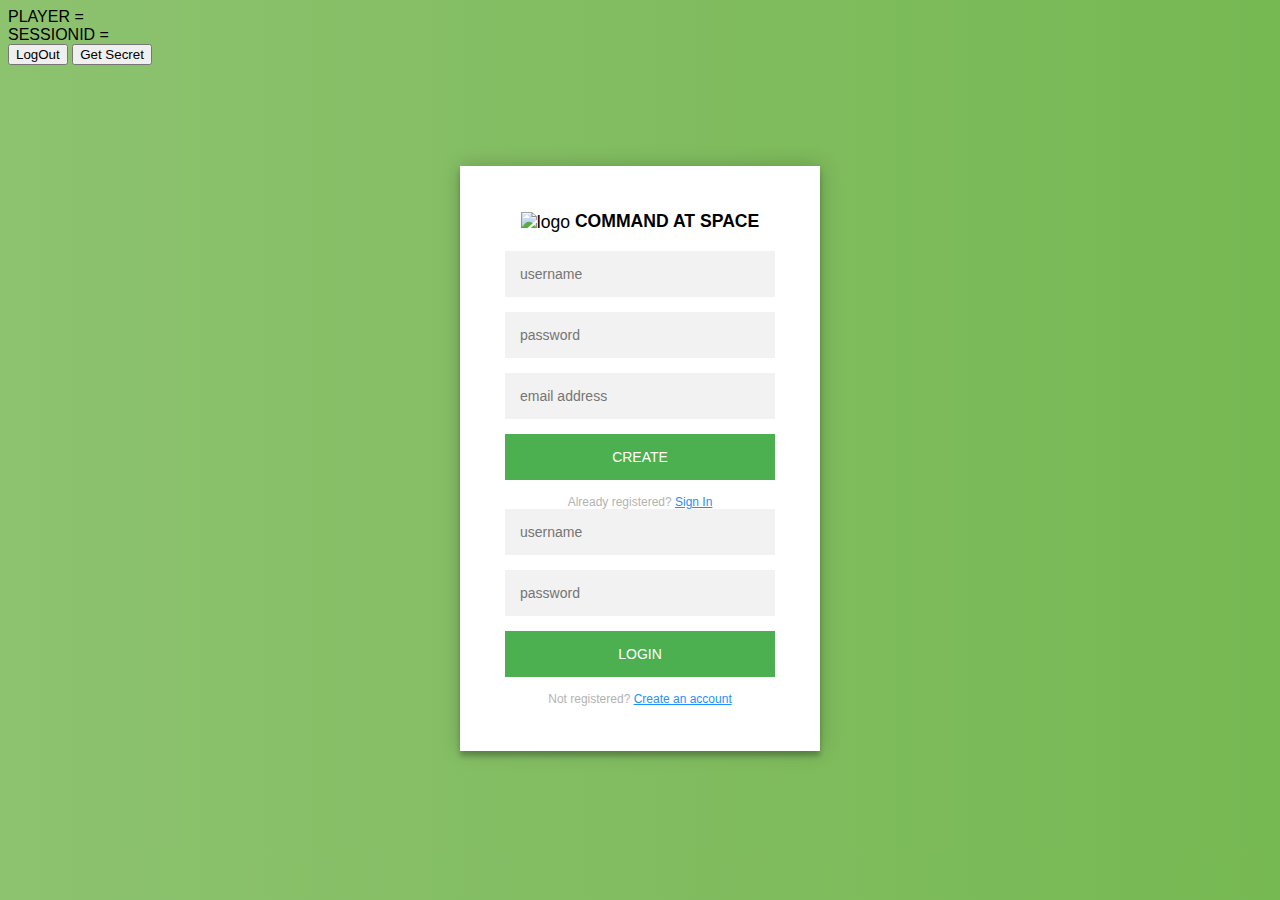
==== login.html @ e8b17dd4 "client update with server 0.0.4" ====
<!DOCTYPE html>
<html lang="en">

<head>
  <title>Command At Space</title>
  <meta charset="utf-8" />
  <meta http-equiv="X-UA-Compatible" content="IE=edge">
  <meta name="viewport" content="width=device-width, initial-scale=1">
  <meta name="description" content="" />
  <link rel="stylesheet" type="text/css" media="screen" href="login.css" />

  <!-- Favicon -->
  <link rel="icon" type="image/x-icon" href="https://commandatspace.com/_public/icons/space32.png">
</head>

<body>

  <div class="logged" id="logged">

    <div>PLAYER = <span id="player"></span></div>
    <div>SESSIONID = <span id="cookie"></span></div>
    <button id="logout">LogOut</button>
    <button id="getSecret">Get Secret</button>
    <div id="secret"></div>

  </div>

  <div class="login-page">

    <div class="form">
      <div class="title">
        <img alt="logo" class="verticalImage" src="https://commandatspace.com/_public/icons/space64.png">
        <strong>COMMAND AT SPACE</strong>
      </div>
      <br>
      <form class="registerForm">
        <input id="user1" type="text" placeholder="username" />
        <input id="pass1" type="password" placeholder="password" />
        <input id="mail1" type="text" placeholder="email address" />
        <button id="create">create</button>
        <p class="message">Already registered?
          <span class="fakeLink">Sign In</span>
        </p>
      </form>
      <form class="loginForm">
        <input id="user2" type="text" placeholder="username" />
        <input id="pass2" type="password" placeholder="password" />
        <button id="login">login</button>
        <p class="message">Not registered?
          <span class="fakeLink">Create an account</span>
        </p>
      </form>

    </div>
  </div>

</body>

<script type="module" src="login.js"></script>

</html>
---- login.css ----
/* */

.login-page {
  width: 360px;
  padding: 8% 0 0;
  margin: auto;
}

.form {
  position: relative;
  z-index: 1;
  background: #FFFFFF;
  max-width: 360px;
  margin: 0 auto 100px;
  padding: 45px;
  text-align: center;
  box-shadow: 0 0 20px 0 rgba(0, 0, 0, 0.2), 0 5px 5px 0 rgba(0, 0, 0, 0.24);
}

.form input {
  outline: 0;
  background: #f2f2f2;
  width: 100%;
  border: 0;
  margin: 0 0 15px;
  padding: 15px;
  box-sizing: border-box;
  font-size: 14px;
}

.form button {
  text-transform: uppercase;
  outline: 0;
  background: #4CAF50;
  width: 100%;
  border: 0;
  padding: 15px;
  color: #FFFFFF;
  font-size: 14px;
  -webkit-transition: all 0.3 ease;
  transition: all 0.3 ease;
  cursor: pointer;
}

.form button:hover, .form button:active, .form button:focus {
  background: #43A047;
}

.form .message {
  margin: 15px 0 0;
  color: #b3b3b3;
  font-size: 12px;
}

.form .fakeLink {
  color: dodgerblue;
  text-decoration: underline;
  cursor: pointer;
}

.container {
  position: relative;
  z-index: 1;
  max-width: 300px;
  margin: 0 auto;
}

.container:before, .container:after {
  content: "";
  display: block;
  clear: both;
}

.container .info {
  margin: 50px auto;
  text-align: center;
}

.container .info h1 {
  margin: 0 0 15px;
  padding: 0;
  font-size: 36px;
  font-weight: 300;
  color: #1a1a1a;
}

.container .info span {
  color: #4d4d4d;
  font-size: 12px;
}

.container .info span a {
  color: #000000;
  text-decoration: none;
}

.container .info span .fa {
  color: #EF3B3A;
}

body {
  background: #76b852;
  /* fallback for old browsers */
  background: -webkit-linear-gradient(right, #76b852, #8DC26F);
  background: -moz-linear-gradient(right, #76b852, #8DC26F);
  background: -o-linear-gradient(right, #76b852, #8DC26F);
  background: linear-gradient(to left, #76b852, #8DC26F);
  font-family: "Arial", sans-serif;
  -webkit-font-smoothing: antialiased;
  -moz-osx-font-smoothing: grayscale;
}

.verticalImage {
  vertical-align: middle;
}

.title {
  margin: 0px;
  padding: 0px;
  font-size: 1.1em;
  text-align: center;
}
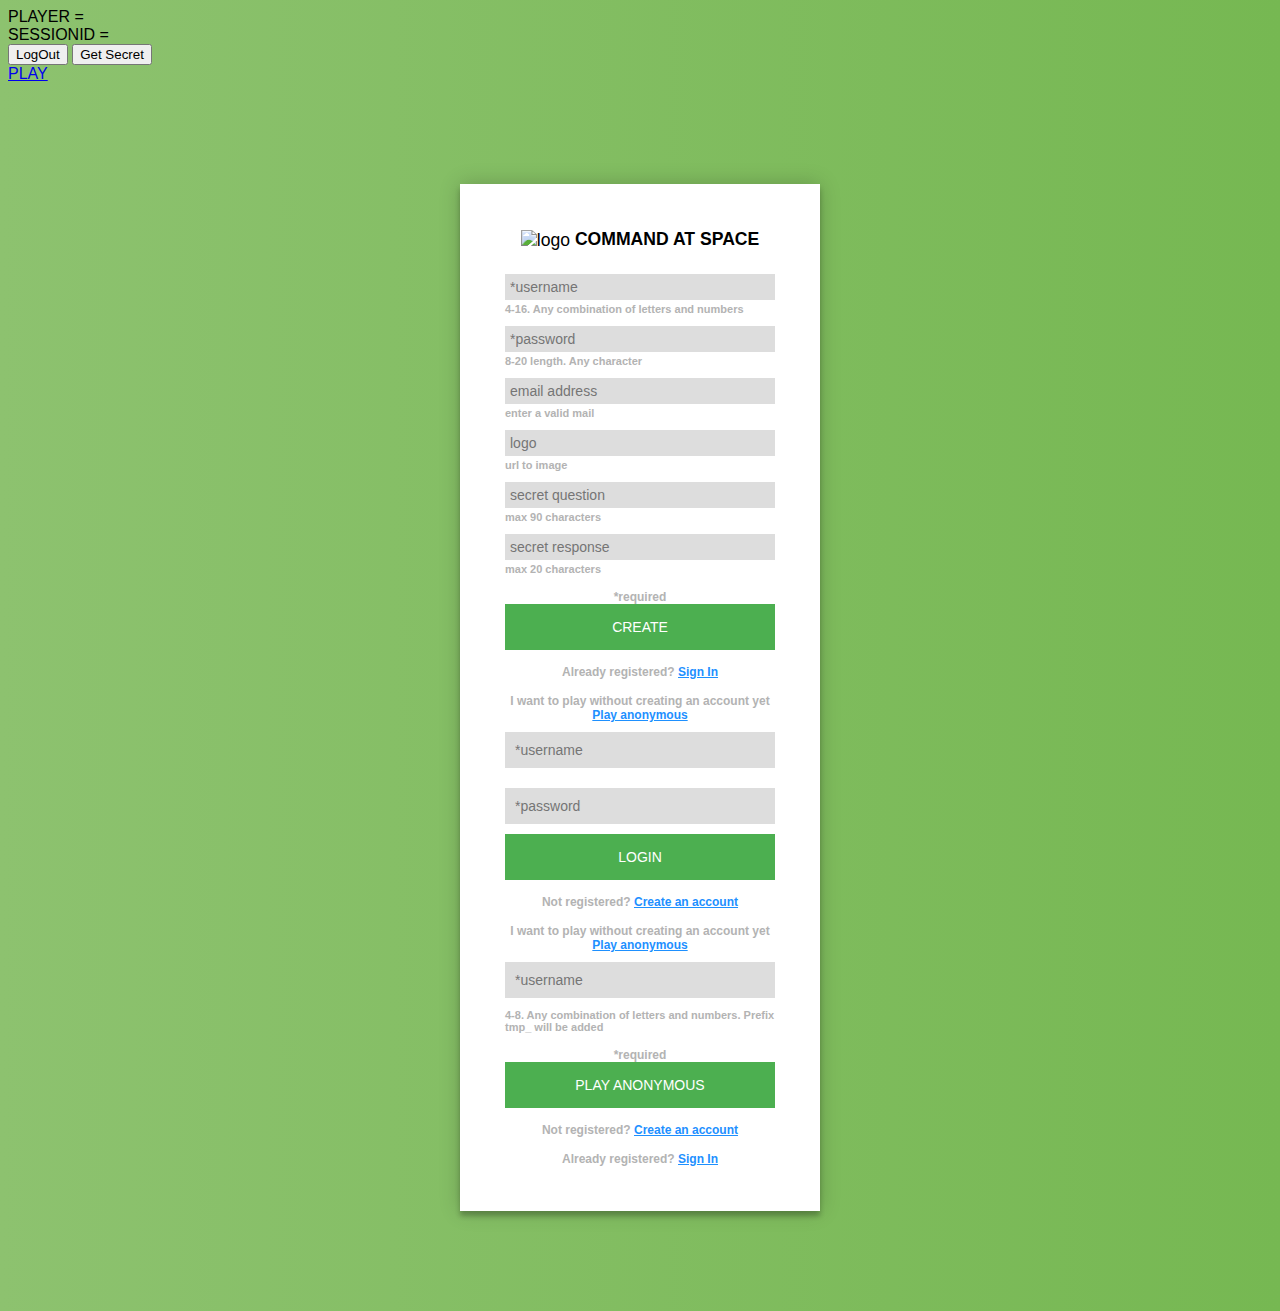
==== commit b5d3c4d3: "anonymous player (no login required)" ====
--- a/login.html
+++ b/login.html
@@ -23,6 +23,8 @@
     <button id="getSecret">Get Secret</button>
     <div id="secret"></div>
 
+    <a href="./play.html">PLAY</a>
+
   </div>
 
   <div class="login-page">
@@ -33,21 +35,52 @@
         <strong>COMMAND AT SPACE</strong>
       </div>
       <br>
+
       <form class="registerForm">
-        <input id="user1" type="text" placeholder="username" />
-        <input id="pass1" type="password" placeholder="password" />
-        <input id="mail1" type="text" placeholder="email address" />
+        <input id="user1" type="text" placeholder="*username">
+        <p class="explanation"><b>4-16. Any combination of letters and numbers</b></p>
+        <input id="pass1" type="password" placeholder="*password">
+        <p class="explanation"><b>8-20 length. Any character</b></p>
+        <input id="mail1" type="text" placeholder="email address">
+        <p class="explanation"><b>enter a valid mail</b></p>
+        <input id="logo1" type="text" placeholder="logo">
+        <p class="explanation"><b>url to image</b></p>
+        <input id="ques1" type="text" placeholder="secret question">
+        <p class="explanation"><b>max 90 characters</b></p>
+        <input id="secr1" type="text" placeholder="secret response">
+        <p class="explanation"><b>max 20 characters</b></p>
+        <p class="message"><b>*required</b></p>
         <button id="create">create</button>
-        <p class="message">Already registered?
-          <span class="fakeLink">Sign In</span>
+        <p class="message"><b>Already registered?</b>
+          <span class="fakeLink"><b>Sign In</b></span>
+        </p>
+        <p class="message"><b>I want to play without creating an account yet</b>
+          <span class="fakeLink"><b>Play anonymous</b></span>
         </p>
       </form>
+
       <form class="loginForm">
-        <input id="user2" type="text" placeholder="username" />
-        <input id="pass2" type="password" placeholder="password" />
+        <input id="user2" type="text" placeholder="*username" />
+        <input id="pass2" type="password" placeholder="*password" />
         <button id="login">login</button>
-        <p class="message">Not registered?
-          <span class="fakeLink">Create an account</span>
+        <p class="message"><b>Not registered?</b>
+          <span class="fakeLink"><b>Create an account</b></span>
+        </p>
+        <p class="message"><b>I want to play without creating an account yet</b>
+          <span class="fakeLink"><b>Play anonymous</b></span>
+        </p>
+      </form>
+
+      <form class="anonymousForm">
+        <input id="user3" type="text" placeholder="*username" />
+        <p class="explanation"><b>4-8. Any combination of letters and numbers. Prefix tmp_ will be added</b></p>
+        <p class="message"><b>*required</b></p>
+        <button id="anonymous">Play anonymous</button>
+        <p class="message"><b>Not registered?</b>
+          <span class="fakeLink"><b>Create an account</b></span>
+        </p>
+        <p class="message"><b>Already registered?</b>
+          <span class="fakeLink"><b>Sign In</b></span>
         </p>
       </form>
 
@@ -56,6 +89,6 @@
 
 </body>
 
-<script type="module" src="login.js"></script>
+<script type="module" src="./login/login.js"></script>
 
 </html>
--- a/login.css
+++ b/login.css
@@ -17,13 +17,24 @@
   box-shadow: 0 0 20px 0 rgba(0, 0, 0, 0.2), 0 5px 5px 0 rgba(0, 0, 0, 0.24);
 }
 
-.form input {
+.registerForm input {
   outline: 0;
-  background: #f2f2f2;
+  background: #dddddd;
   width: 100%;
   border: 0;
-  margin: 0 0 15px;
-  padding: 15px;
+  margin: 5px 0px 2px;
+  padding: 5px;
+  box-sizing: border-box;
+  font-size: 14px;
+}
+
+.anonymousForm input, .loginForm input {
+  outline: 0;
+  background: #dddddd;
+  width: 100%;
+  border: 0;
+  margin: 10px 0px;
+  padding: 10px;
   box-sizing: border-box;
   font-size: 14px;
 }
@@ -50,6 +61,14 @@
   margin: 15px 0 0;
   color: #b3b3b3;
   font-size: 12px;
+}
+
+.form .explanation {
+  margin: 1px 0 6px;
+  padding: 0px;
+  color: #b3b3b3;
+  font-size: 11px;
+  text-align: left;
 }
 
 .form .fakeLink {
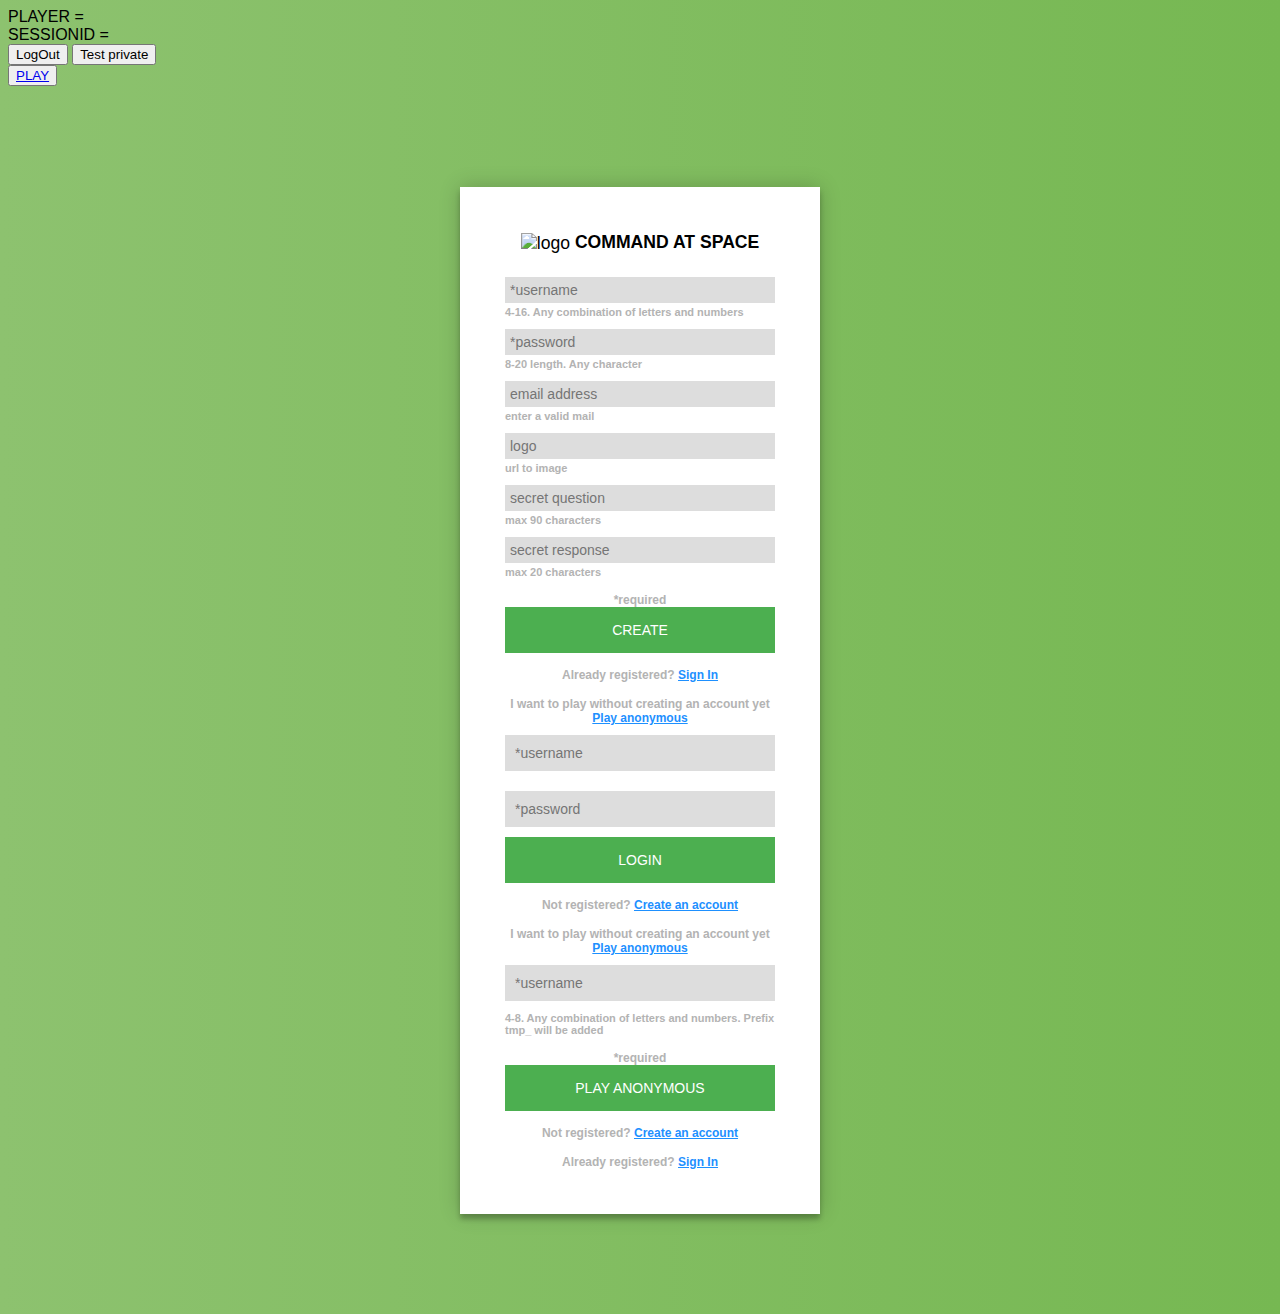
==== commit a35c548d: "paired with server version 0.0.8" ====
--- a/login.html
+++ b/login.html
@@ -20,10 +20,12 @@
     <div>PLAYER = <span id="player"></span></div>
     <div>SESSIONID = <span id="cookie"></span></div>
     <button id="logout">LogOut</button>
-    <button id="getSecret">Get Secret</button>
+    <button id="getSecret">Test private</button>
+
     <div id="secret"></div>
-
-    <a href="./play.html">PLAY</a>
+    <button>
+      <a href="./play.html">PLAY</a>
+    </button>
 
   </div>
 
